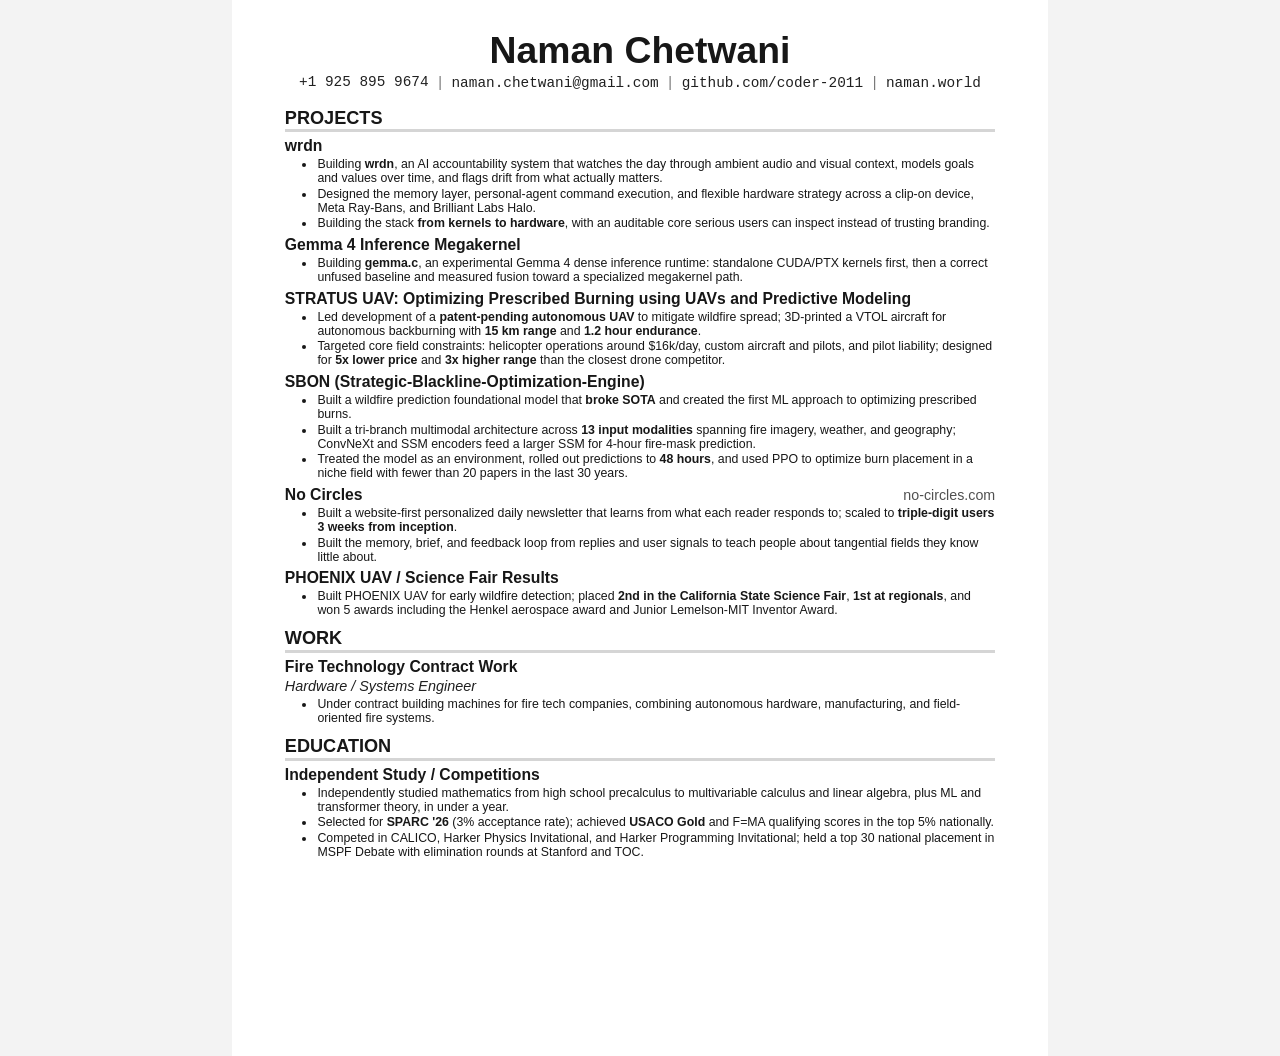
==== resume-print/index.html @ 605748e1 "Update resume" ====
<!DOCTYPE html><html lang="en" data-astro-cid-kiri4uul> <head><meta charset="UTF-8"><meta name="viewport" content="width=device-width, initial-scale=1.0"><meta name="robots" content="noindex"><title>Naman Chetwani Resume</title><style>@page{size:letter;margin:0}[data-astro-cid-kiri4uul]{box-sizing:border-box}html,body{margin:0;background:#f3f3f3;color:#171717;font-family:Arial,Helvetica,sans-serif}body{display:flex;justify-content:center;min-height:100vh}a[data-astro-cid-kiri4uul]{color:inherit;text-decoration:none}.page[data-astro-cid-kiri4uul]{width:8.5in;min-height:11in;padding:.33in .55in .32in;background:#fff}.header[data-astro-cid-kiri4uul]{text-align:center;margin-bottom:.18in}h1[data-astro-cid-kiri4uul]{margin:0 0 .05in;font-size:28pt;line-height:1;font-weight:800;letter-spacing:0}.contact[data-astro-cid-kiri4uul]{display:flex;flex-wrap:wrap;justify-content:center;gap:.07in .1in;color:#202020;font-family:Courier New,Courier,monospace;font-size:10.8pt;line-height:1.15}.contact[data-astro-cid-kiri4uul] a[data-astro-cid-kiri4uul]+a[data-astro-cid-kiri4uul]:before{content:"|";margin-right:.1in;color:#777;font-family:Arial,Helvetica,sans-serif}section[data-astro-cid-kiri4uul]{margin-top:.125in}h2[data-astro-cid-kiri4uul]{margin:0 0 .055in;padding-bottom:.025in;border-bottom:2.4pt solid #d5d5d5;font-size:13.6pt;line-height:1;font-weight:800;letter-spacing:0;text-transform:uppercase}.entry[data-astro-cid-kiri4uul]{margin-bottom:.085in}.entry[data-astro-cid-kiri4uul]:last-child{margin-bottom:0}.entry-head[data-astro-cid-kiri4uul]{display:flex;justify-content:space-between;gap:.18in;align-items:baseline;margin-bottom:.018in}.entry-title[data-astro-cid-kiri4uul]{font-size:11.8pt;line-height:1.15;font-weight:800}.entry-meta[data-astro-cid-kiri4uul]{flex:0 0 auto;color:#505050;font-size:10.7pt;line-height:1.15;text-align:right;white-space:nowrap}.entry-role[data-astro-cid-kiri4uul]{display:flex;justify-content:space-between;gap:.18in;margin-bottom:.025in;color:#202020;font-size:10.8pt;line-height:1.15;font-style:italic}.entry-location[data-astro-cid-kiri4uul]{flex:0 0 auto;color:#505050;font-style:normal;text-align:right}ul[data-astro-cid-kiri4uul]{margin:.015in 0 0 .2in;padding-left:.12in}li[data-astro-cid-kiri4uul]{margin:0 0 .016in;padding-left:.02in;font-size:9.25pt;line-height:1.14}strong[data-astro-cid-kiri4uul]{font-weight:800}.compact[data-astro-cid-kiri4uul] .entry[data-astro-cid-kiri4uul]{margin-bottom:.06in}.skills-row[data-astro-cid-kiri4uul]{margin-bottom:.035in;font-size:9.2pt;line-height:1.14}.skills-row[data-astro-cid-kiri4uul] strong[data-astro-cid-kiri4uul]{margin-right:.035in}@media print{html,body{background:#fff}.page[data-astro-cid-kiri4uul]{min-height:0;box-shadow:none}}
</style><script>window.va = window.va || function () { (window.vaq = window.vaq || []).push(arguments); };
		var script = document.createElement('script');
		script.defer = true;
		script.src = '/_vercel/insights/script.js';
		var head = document.querySelector('head');
		head.appendChild(script);
	</script></head> <body data-astro-cid-kiri4uul> <main class="page" data-astro-cid-kiri4uul> <header class="header" data-astro-cid-kiri4uul> <h1 data-astro-cid-kiri4uul>Naman Chetwani</h1> <nav class="contact" aria-label="Contact" data-astro-cid-kiri4uul> <a href="tel:+19258959674" data-astro-cid-kiri4uul>+1 925 895 9674</a><a href="mailto:naman.chetwani@gmail.com" data-astro-cid-kiri4uul>naman.chetwani@gmail.com</a><a href="https://github.com/coder-2011" data-astro-cid-kiri4uul>github.com/coder-2011</a><a href="https://naman.world" data-astro-cid-kiri4uul>naman.world</a> </nav> </header> <section class="compact" data-astro-cid-kiri4uul> <h2 data-astro-cid-kiri4uul>Projects</h2> <article class="entry" data-astro-cid-kiri4uul> <div class="entry-head" data-astro-cid-kiri4uul> <div class="entry-title" data-astro-cid-kiri4uul>wrdn</div> </div> <ul data-astro-cid-kiri4uul> <li data-astro-cid-kiri4uul>
Building <strong data-astro-cid-kiri4uul>wrdn</strong>, an AI accountability system that watches the day
              through ambient audio and visual context, models goals and values over time, and
              flags drift from what actually matters.
</li> <li data-astro-cid-kiri4uul>
Designed the memory layer, personal-agent command execution, and flexible hardware
              strategy across a clip-on device, Meta Ray-Bans, and Brilliant Labs Halo.
</li> <li data-astro-cid-kiri4uul>
Building the stack <strong data-astro-cid-kiri4uul>from kernels to hardware</strong>, with an auditable core
              serious users can inspect instead of trusting branding.
</li> </ul> </article> <article class="entry" data-astro-cid-kiri4uul> <div class="entry-head" data-astro-cid-kiri4uul> <div class="entry-title" data-astro-cid-kiri4uul>Gemma 4 Inference Megakernel</div> </div> <ul data-astro-cid-kiri4uul> <li data-astro-cid-kiri4uul>
Building <strong data-astro-cid-kiri4uul>gemma.c</strong>, an experimental Gemma 4 dense inference runtime:
              standalone CUDA/PTX kernels first, then a correct unfused baseline and measured
              fusion toward a specialized megakernel path.
</li> </ul> </article> <article class="entry" data-astro-cid-kiri4uul> <div class="entry-head" data-astro-cid-kiri4uul> <div class="entry-title" data-astro-cid-kiri4uul>STRATUS UAV: Optimizing Prescribed Burning using UAVs and Predictive Modeling</div> </div> <ul data-astro-cid-kiri4uul> <li data-astro-cid-kiri4uul>
Led development of a <strong data-astro-cid-kiri4uul>patent-pending autonomous UAV</strong> to mitigate
              wildfire spread; 3D-printed a VTOL aircraft for autonomous backburning with
<strong data-astro-cid-kiri4uul>15 km range</strong> and <strong data-astro-cid-kiri4uul>1.2 hour endurance</strong>.
</li> <li data-astro-cid-kiri4uul>
Targeted core field constraints: helicopter operations around $16k/day, custom
              aircraft and pilots, and pilot liability; designed for <strong data-astro-cid-kiri4uul>5x lower price</strong>
and <strong data-astro-cid-kiri4uul>3x higher range</strong> than the closest drone competitor.
</li> </ul> </article> <article class="entry" data-astro-cid-kiri4uul> <div class="entry-head" data-astro-cid-kiri4uul> <div class="entry-title" data-astro-cid-kiri4uul>SBON (Strategic-Blackline-Optimization-Engine)</div> </div> <ul data-astro-cid-kiri4uul> <li data-astro-cid-kiri4uul>
Built a wildfire prediction foundational model that <strong data-astro-cid-kiri4uul>broke SOTA</strong> and
              created the first ML approach to optimizing prescribed burns.
</li> <li data-astro-cid-kiri4uul>
Built a tri-branch multimodal architecture across <strong data-astro-cid-kiri4uul>13 input modalities</strong>
spanning fire imagery, weather, and geography; ConvNeXt and SSM encoders feed a
              larger SSM for 4-hour fire-mask prediction.
</li> <li data-astro-cid-kiri4uul>
Treated the model as an environment, rolled out predictions to <strong data-astro-cid-kiri4uul>48 hours</strong>,
              and used PPO to optimize burn placement in a niche field with fewer than 20 papers in
              the last 30 years.
</li> </ul> </article> <article class="entry" data-astro-cid-kiri4uul> <div class="entry-head" data-astro-cid-kiri4uul> <div class="entry-title" data-astro-cid-kiri4uul>No Circles</div> <div class="entry-meta" data-astro-cid-kiri4uul><a href="https://no-circles.com" data-astro-cid-kiri4uul>no-circles.com</a></div> </div> <ul data-astro-cid-kiri4uul> <li data-astro-cid-kiri4uul>
Built a website-first personalized daily newsletter that learns from what each reader
              responds to; scaled to <strong data-astro-cid-kiri4uul>triple-digit users 3 weeks from inception</strong>.
</li> <li data-astro-cid-kiri4uul>
Built the memory, brief, and feedback loop from replies and user signals to teach
              people about tangential fields they know little about.
</li> </ul> </article> <article class="entry" data-astro-cid-kiri4uul> <div class="entry-head" data-astro-cid-kiri4uul> <div class="entry-title" data-astro-cid-kiri4uul>PHOENIX UAV / Science Fair Results</div> </div> <ul data-astro-cid-kiri4uul> <li data-astro-cid-kiri4uul>
Built PHOENIX UAV for early wildfire detection; placed <strong data-astro-cid-kiri4uul>2nd in the California
              State Science Fair</strong>, <strong data-astro-cid-kiri4uul>1st at regionals</strong>, and won 5 awards
              including the Henkel aerospace award and Junior Lemelson-MIT Inventor Award.
</li> </ul> </article> </section> <section data-astro-cid-kiri4uul> <h2 data-astro-cid-kiri4uul>Work</h2> <article class="entry" data-astro-cid-kiri4uul> <div class="entry-head" data-astro-cid-kiri4uul> <div class="entry-title" data-astro-cid-kiri4uul>Fire Technology Contract Work</div> </div> <div class="entry-role" data-astro-cid-kiri4uul> <div data-astro-cid-kiri4uul>Hardware / Systems Engineer</div> </div> <ul data-astro-cid-kiri4uul> <li data-astro-cid-kiri4uul>
Under contract building machines for fire tech companies, combining autonomous
              hardware, manufacturing, and field-oriented fire systems.
</li> </ul> </article> </section> <section data-astro-cid-kiri4uul> <h2 data-astro-cid-kiri4uul>Education</h2> <article class="entry" data-astro-cid-kiri4uul> <div class="entry-head" data-astro-cid-kiri4uul> <div class="entry-title" data-astro-cid-kiri4uul>Independent Study / Competitions</div> </div> <ul data-astro-cid-kiri4uul> <li data-astro-cid-kiri4uul>
Independently studied mathematics from high school precalculus to multivariable
              calculus and linear algebra, plus ML and transformer theory, in under a year.
</li> <li data-astro-cid-kiri4uul>
Selected for <strong data-astro-cid-kiri4uul>SPARC '26</strong> (3% acceptance rate); achieved
<strong data-astro-cid-kiri4uul>USACO Gold</strong> and F=MA qualifying scores in the top 5% nationally.
</li> <li data-astro-cid-kiri4uul>
Competed in CALICO, Harker Physics Invitational, and Harker Programming Invitational;
              held a top 30 national placement in MSPF Debate with elimination rounds at Stanford
              and TOC.
</li> </ul> </article> </section> </main> </body></html>
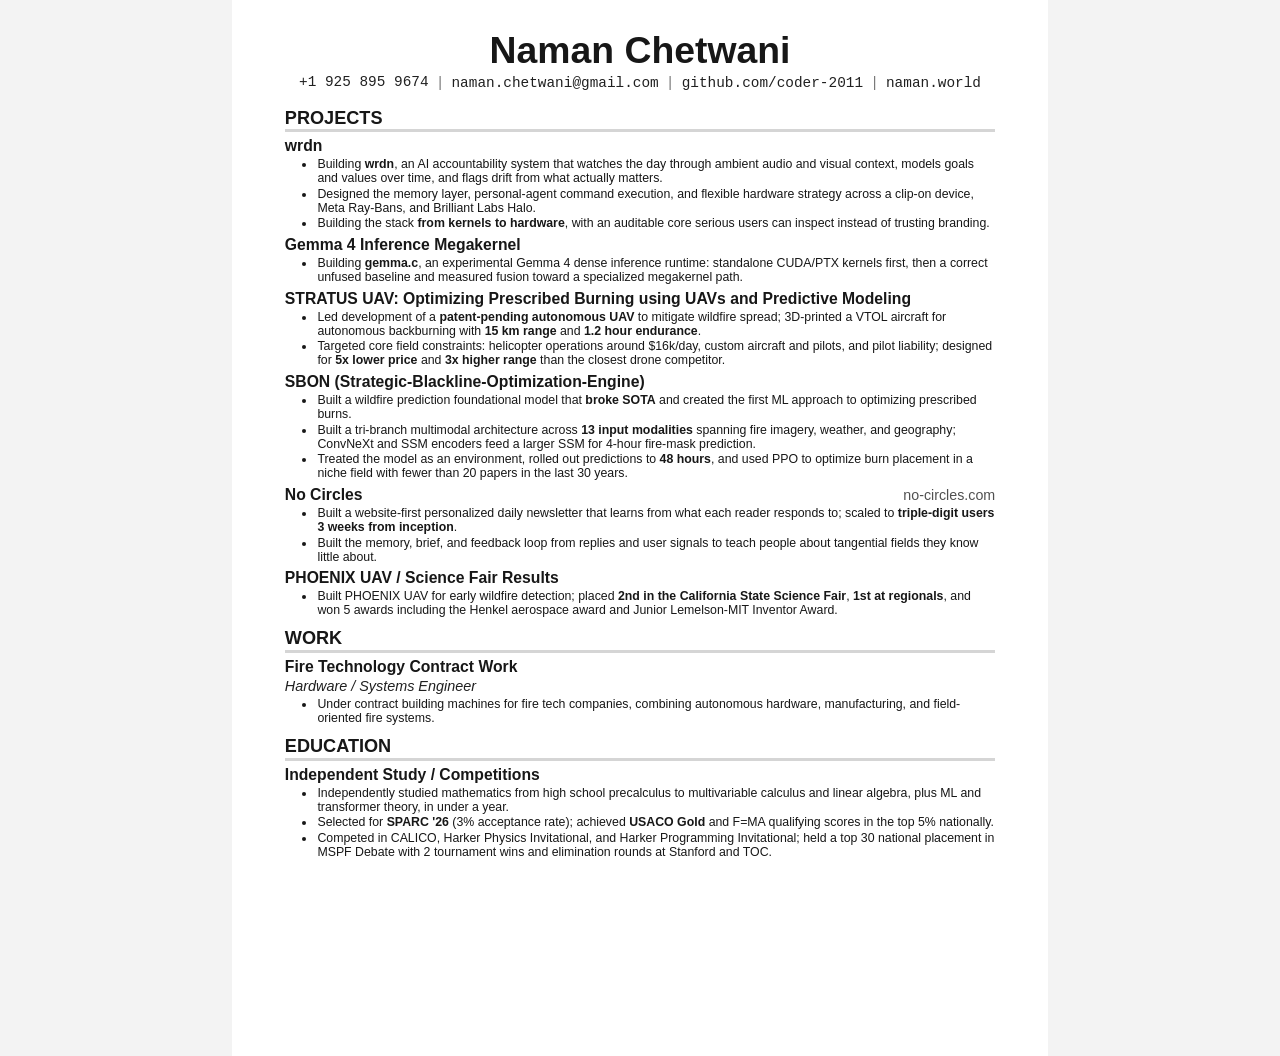
==== commit b8980967: "Update resume debate wins" ====
--- a/resume-print/index.html
+++ b/resume-print/index.html
@@ -59,6 +59,6 @@
 <strong data-astro-cid-kiri4uul>USACO Gold</strong> and F=MA qualifying scores in the top 5% nationally.
 </li> <li data-astro-cid-kiri4uul>
 Competed in CALICO, Harker Physics Invitational, and Harker Programming Invitational;
-              held a top 30 national placement in MSPF Debate with elimination rounds at Stanford
-              and TOC.
+              held a top 30 national placement in MSPF Debate with 2 tournament wins and
+              elimination rounds at Stanford and TOC.
 </li> </ul> </article> </section> </main> </body></html>
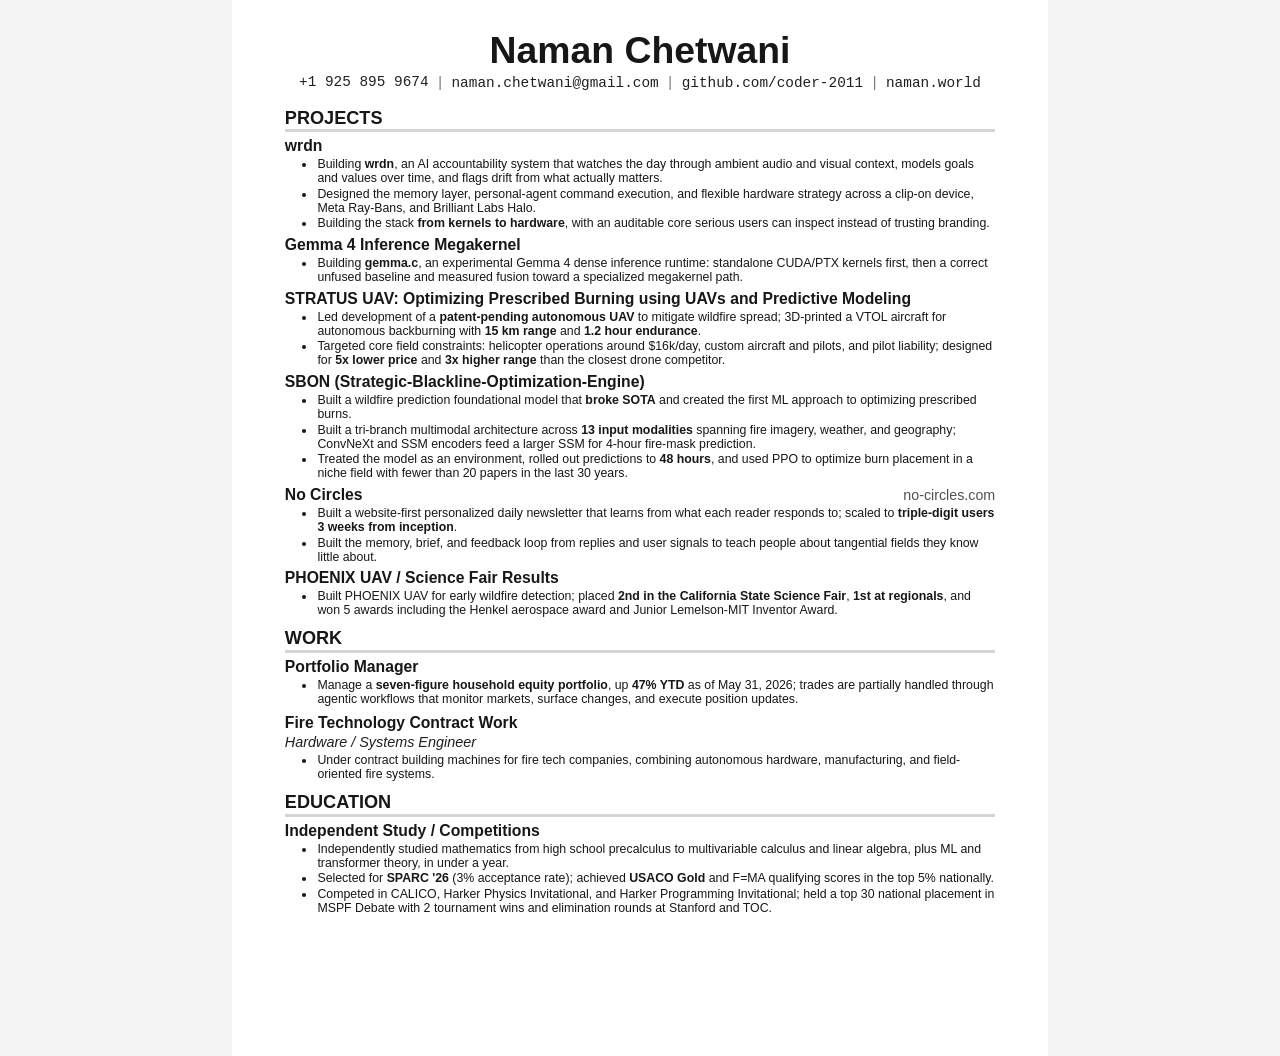
==== commit f6ad2e29: "Update resume portfolio entry" ====
--- a/resume-print/index.html
+++ b/resume-print/index.html
@@ -48,7 +48,12 @@
 Built PHOENIX UAV for early wildfire detection; placed <strong data-astro-cid-kiri4uul>2nd in the California
               State Science Fair</strong>, <strong data-astro-cid-kiri4uul>1st at regionals</strong>, and won 5 awards
               including the Henkel aerospace award and Junior Lemelson-MIT Inventor Award.
-</li> </ul> </article> </section> <section data-astro-cid-kiri4uul> <h2 data-astro-cid-kiri4uul>Work</h2> <article class="entry" data-astro-cid-kiri4uul> <div class="entry-head" data-astro-cid-kiri4uul> <div class="entry-title" data-astro-cid-kiri4uul>Fire Technology Contract Work</div> </div> <div class="entry-role" data-astro-cid-kiri4uul> <div data-astro-cid-kiri4uul>Hardware / Systems Engineer</div> </div> <ul data-astro-cid-kiri4uul> <li data-astro-cid-kiri4uul>
+</li> </ul> </article> </section> <section data-astro-cid-kiri4uul> <h2 data-astro-cid-kiri4uul>Work</h2> <article class="entry" data-astro-cid-kiri4uul> <div class="entry-head" data-astro-cid-kiri4uul> <div class="entry-title" data-astro-cid-kiri4uul>Portfolio Manager</div> </div> <ul data-astro-cid-kiri4uul> <li data-astro-cid-kiri4uul>
+Manage a <strong data-astro-cid-kiri4uul>seven-figure household equity portfolio</strong>, up
+<strong data-astro-cid-kiri4uul>47% YTD</strong> as of May 31, 2026; trades are partially handled through
+              agentic workflows that monitor markets, surface changes, and execute position
+              updates.
+</li> </ul> </article> <article class="entry" data-astro-cid-kiri4uul> <div class="entry-head" data-astro-cid-kiri4uul> <div class="entry-title" data-astro-cid-kiri4uul>Fire Technology Contract Work</div> </div> <div class="entry-role" data-astro-cid-kiri4uul> <div data-astro-cid-kiri4uul>Hardware / Systems Engineer</div> </div> <ul data-astro-cid-kiri4uul> <li data-astro-cid-kiri4uul>
 Under contract building machines for fire tech companies, combining autonomous
               hardware, manufacturing, and field-oriented fire systems.
 </li> </ul> </article> </section> <section data-astro-cid-kiri4uul> <h2 data-astro-cid-kiri4uul>Education</h2> <article class="entry" data-astro-cid-kiri4uul> <div class="entry-head" data-astro-cid-kiri4uul> <div class="entry-title" data-astro-cid-kiri4uul>Independent Study / Competitions</div> </div> <ul data-astro-cid-kiri4uul> <li data-astro-cid-kiri4uul>
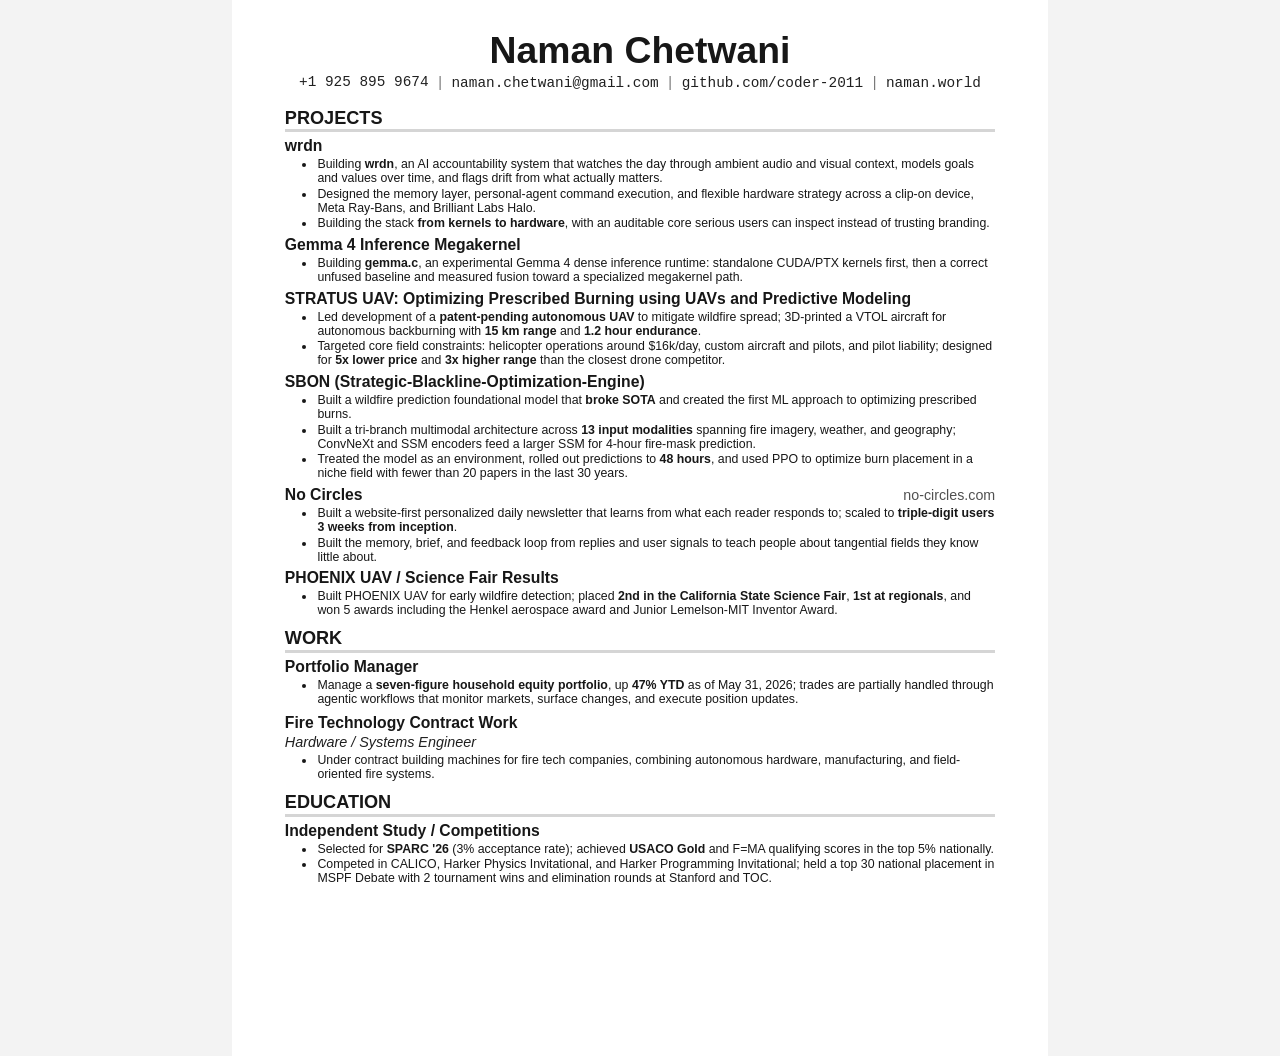
==== commit 74f7b106: "Remove independent study resume bullet" ====
--- a/resume-print/index.html
+++ b/resume-print/index.html
@@ -57,9 +57,6 @@
 Under contract building machines for fire tech companies, combining autonomous
               hardware, manufacturing, and field-oriented fire systems.
 </li> </ul> </article> </section> <section data-astro-cid-kiri4uul> <h2 data-astro-cid-kiri4uul>Education</h2> <article class="entry" data-astro-cid-kiri4uul> <div class="entry-head" data-astro-cid-kiri4uul> <div class="entry-title" data-astro-cid-kiri4uul>Independent Study / Competitions</div> </div> <ul data-astro-cid-kiri4uul> <li data-astro-cid-kiri4uul>
-Independently studied mathematics from high school precalculus to multivariable
-              calculus and linear algebra, plus ML and transformer theory, in under a year.
-</li> <li data-astro-cid-kiri4uul>
 Selected for <strong data-astro-cid-kiri4uul>SPARC '26</strong> (3% acceptance rate); achieved
 <strong data-astro-cid-kiri4uul>USACO Gold</strong> and F=MA qualifying scores in the top 5% nationally.
 </li> <li data-astro-cid-kiri4uul>
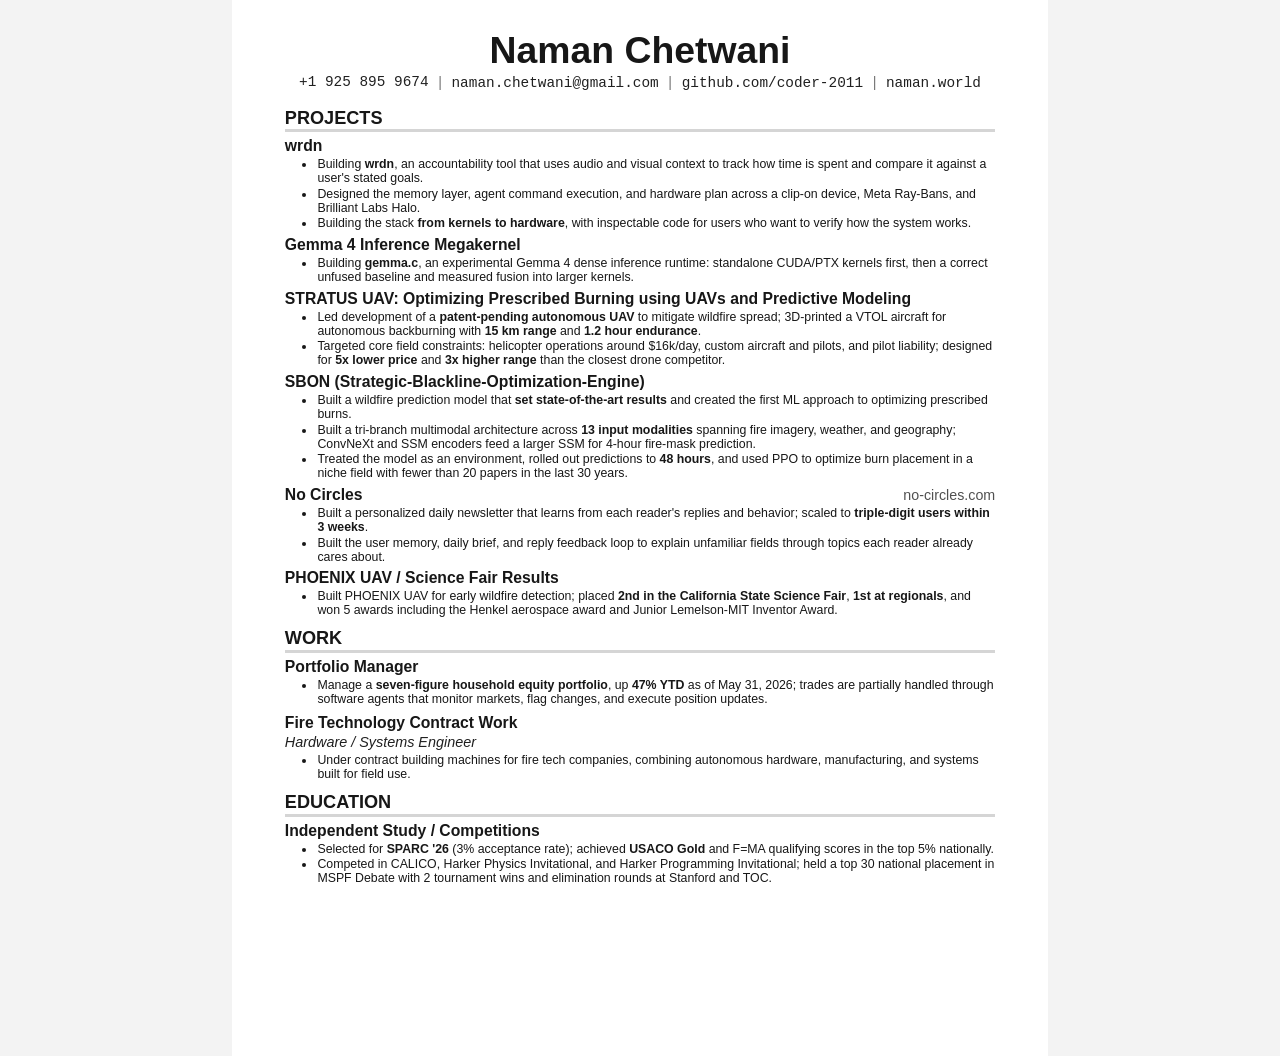
==== commit 0f85b109: "Simplify resume wording" ====
--- a/resume-print/index.html
+++ b/resume-print/index.html
@@ -6,19 +6,18 @@
 		var head = document.querySelector('head');
 		head.appendChild(script);
 	</script></head> <body data-astro-cid-kiri4uul> <main class="page" data-astro-cid-kiri4uul> <header class="header" data-astro-cid-kiri4uul> <h1 data-astro-cid-kiri4uul>Naman Chetwani</h1> <nav class="contact" aria-label="Contact" data-astro-cid-kiri4uul> <a href="tel:+19258959674" data-astro-cid-kiri4uul>+1 925 895 9674</a><a href="mailto:naman.chetwani@gmail.com" data-astro-cid-kiri4uul>naman.chetwani@gmail.com</a><a href="https://github.com/coder-2011" data-astro-cid-kiri4uul>github.com/coder-2011</a><a href="https://naman.world" data-astro-cid-kiri4uul>naman.world</a> </nav> </header> <section class="compact" data-astro-cid-kiri4uul> <h2 data-astro-cid-kiri4uul>Projects</h2> <article class="entry" data-astro-cid-kiri4uul> <div class="entry-head" data-astro-cid-kiri4uul> <div class="entry-title" data-astro-cid-kiri4uul>wrdn</div> </div> <ul data-astro-cid-kiri4uul> <li data-astro-cid-kiri4uul>
-Building <strong data-astro-cid-kiri4uul>wrdn</strong>, an AI accountability system that watches the day
-              through ambient audio and visual context, models goals and values over time, and
-              flags drift from what actually matters.
+Building <strong data-astro-cid-kiri4uul>wrdn</strong>, an accountability tool that uses audio and visual
+              context to track how time is spent and compare it against a user's stated goals.
 </li> <li data-astro-cid-kiri4uul>
-Designed the memory layer, personal-agent command execution, and flexible hardware
-              strategy across a clip-on device, Meta Ray-Bans, and Brilliant Labs Halo.
+Designed the memory layer, agent command execution, and hardware plan across a
+              clip-on device, Meta Ray-Bans, and Brilliant Labs Halo.
 </li> <li data-astro-cid-kiri4uul>
-Building the stack <strong data-astro-cid-kiri4uul>from kernels to hardware</strong>, with an auditable core
-              serious users can inspect instead of trusting branding.
+Building the stack <strong data-astro-cid-kiri4uul>from kernels to hardware</strong>, with inspectable code
+              for users who want to verify how the system works.
 </li> </ul> </article> <article class="entry" data-astro-cid-kiri4uul> <div class="entry-head" data-astro-cid-kiri4uul> <div class="entry-title" data-astro-cid-kiri4uul>Gemma 4 Inference Megakernel</div> </div> <ul data-astro-cid-kiri4uul> <li data-astro-cid-kiri4uul>
 Building <strong data-astro-cid-kiri4uul>gemma.c</strong>, an experimental Gemma 4 dense inference runtime:
               standalone CUDA/PTX kernels first, then a correct unfused baseline and measured
-              fusion toward a specialized megakernel path.
+              fusion into larger kernels.
 </li> </ul> </article> <article class="entry" data-astro-cid-kiri4uul> <div class="entry-head" data-astro-cid-kiri4uul> <div class="entry-title" data-astro-cid-kiri4uul>STRATUS UAV: Optimizing Prescribed Burning using UAVs and Predictive Modeling</div> </div> <ul data-astro-cid-kiri4uul> <li data-astro-cid-kiri4uul>
 Led development of a <strong data-astro-cid-kiri4uul>patent-pending autonomous UAV</strong> to mitigate
               wildfire spread; 3D-printed a VTOL aircraft for autonomous backburning with
@@ -28,8 +27,8 @@
               aircraft and pilots, and pilot liability; designed for <strong data-astro-cid-kiri4uul>5x lower price</strong>
 and <strong data-astro-cid-kiri4uul>3x higher range</strong> than the closest drone competitor.
 </li> </ul> </article> <article class="entry" data-astro-cid-kiri4uul> <div class="entry-head" data-astro-cid-kiri4uul> <div class="entry-title" data-astro-cid-kiri4uul>SBON (Strategic-Blackline-Optimization-Engine)</div> </div> <ul data-astro-cid-kiri4uul> <li data-astro-cid-kiri4uul>
-Built a wildfire prediction foundational model that <strong data-astro-cid-kiri4uul>broke SOTA</strong> and
-              created the first ML approach to optimizing prescribed burns.
+Built a wildfire prediction model that <strong data-astro-cid-kiri4uul>set state-of-the-art results</strong>
+and created the first ML approach to optimizing prescribed burns.
 </li> <li data-astro-cid-kiri4uul>
 Built a tri-branch multimodal architecture across <strong data-astro-cid-kiri4uul>13 input modalities</strong>
 spanning fire imagery, weather, and geography; ConvNeXt and SSM encoders feed a
@@ -39,11 +38,11 @@
               and used PPO to optimize burn placement in a niche field with fewer than 20 papers in
               the last 30 years.
 </li> </ul> </article> <article class="entry" data-astro-cid-kiri4uul> <div class="entry-head" data-astro-cid-kiri4uul> <div class="entry-title" data-astro-cid-kiri4uul>No Circles</div> <div class="entry-meta" data-astro-cid-kiri4uul><a href="https://no-circles.com" data-astro-cid-kiri4uul>no-circles.com</a></div> </div> <ul data-astro-cid-kiri4uul> <li data-astro-cid-kiri4uul>
-Built a website-first personalized daily newsletter that learns from what each reader
-              responds to; scaled to <strong data-astro-cid-kiri4uul>triple-digit users 3 weeks from inception</strong>.
+Built a personalized daily newsletter that learns from each reader's replies and
+              behavior; scaled to <strong data-astro-cid-kiri4uul>triple-digit users within 3 weeks</strong>.
 </li> <li data-astro-cid-kiri4uul>
-Built the memory, brief, and feedback loop from replies and user signals to teach
-              people about tangential fields they know little about.
+Built the user memory, daily brief, and reply feedback loop to explain unfamiliar
+              fields through topics each reader already cares about.
 </li> </ul> </article> <article class="entry" data-astro-cid-kiri4uul> <div class="entry-head" data-astro-cid-kiri4uul> <div class="entry-title" data-astro-cid-kiri4uul>PHOENIX UAV / Science Fair Results</div> </div> <ul data-astro-cid-kiri4uul> <li data-astro-cid-kiri4uul>
 Built PHOENIX UAV for early wildfire detection; placed <strong data-astro-cid-kiri4uul>2nd in the California
               State Science Fair</strong>, <strong data-astro-cid-kiri4uul>1st at regionals</strong>, and won 5 awards
@@ -51,11 +50,10 @@
 </li> </ul> </article> </section> <section data-astro-cid-kiri4uul> <h2 data-astro-cid-kiri4uul>Work</h2> <article class="entry" data-astro-cid-kiri4uul> <div class="entry-head" data-astro-cid-kiri4uul> <div class="entry-title" data-astro-cid-kiri4uul>Portfolio Manager</div> </div> <ul data-astro-cid-kiri4uul> <li data-astro-cid-kiri4uul>
 Manage a <strong data-astro-cid-kiri4uul>seven-figure household equity portfolio</strong>, up
 <strong data-astro-cid-kiri4uul>47% YTD</strong> as of May 31, 2026; trades are partially handled through
-              agentic workflows that monitor markets, surface changes, and execute position
-              updates.
+              software agents that monitor markets, flag changes, and execute position updates.
 </li> </ul> </article> <article class="entry" data-astro-cid-kiri4uul> <div class="entry-head" data-astro-cid-kiri4uul> <div class="entry-title" data-astro-cid-kiri4uul>Fire Technology Contract Work</div> </div> <div class="entry-role" data-astro-cid-kiri4uul> <div data-astro-cid-kiri4uul>Hardware / Systems Engineer</div> </div> <ul data-astro-cid-kiri4uul> <li data-astro-cid-kiri4uul>
 Under contract building machines for fire tech companies, combining autonomous
-              hardware, manufacturing, and field-oriented fire systems.
+              hardware, manufacturing, and systems built for field use.
 </li> </ul> </article> </section> <section data-astro-cid-kiri4uul> <h2 data-astro-cid-kiri4uul>Education</h2> <article class="entry" data-astro-cid-kiri4uul> <div class="entry-head" data-astro-cid-kiri4uul> <div class="entry-title" data-astro-cid-kiri4uul>Independent Study / Competitions</div> </div> <ul data-astro-cid-kiri4uul> <li data-astro-cid-kiri4uul>
 Selected for <strong data-astro-cid-kiri4uul>SPARC '26</strong> (3% acceptance rate); achieved
 <strong data-astro-cid-kiri4uul>USACO Gold</strong> and F=MA qualifying scores in the top 5% nationally.
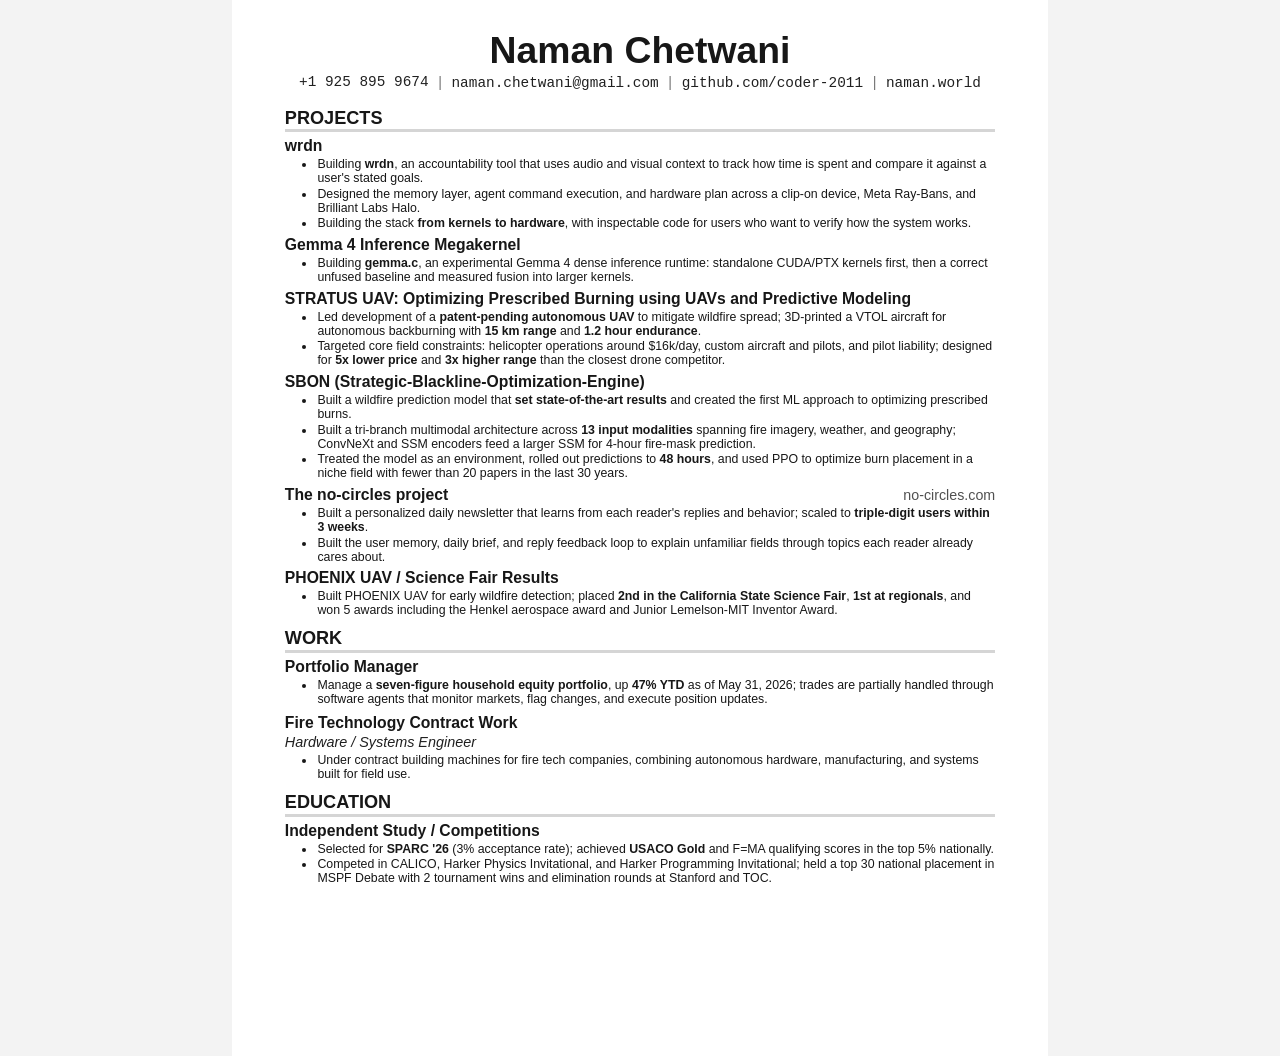
==== commit d88d8b61: "Rename no-circles resume project" ====
--- a/resume-print/index.html
+++ b/resume-print/index.html
@@ -37,7 +37,7 @@
 Treated the model as an environment, rolled out predictions to <strong data-astro-cid-kiri4uul>48 hours</strong>,
               and used PPO to optimize burn placement in a niche field with fewer than 20 papers in
               the last 30 years.
-</li> </ul> </article> <article class="entry" data-astro-cid-kiri4uul> <div class="entry-head" data-astro-cid-kiri4uul> <div class="entry-title" data-astro-cid-kiri4uul>No Circles</div> <div class="entry-meta" data-astro-cid-kiri4uul><a href="https://no-circles.com" data-astro-cid-kiri4uul>no-circles.com</a></div> </div> <ul data-astro-cid-kiri4uul> <li data-astro-cid-kiri4uul>
+</li> </ul> </article> <article class="entry" data-astro-cid-kiri4uul> <div class="entry-head" data-astro-cid-kiri4uul> <div class="entry-title" data-astro-cid-kiri4uul>The no-circles project</div> <div class="entry-meta" data-astro-cid-kiri4uul><a href="https://no-circles.com" data-astro-cid-kiri4uul>no-circles.com</a></div> </div> <ul data-astro-cid-kiri4uul> <li data-astro-cid-kiri4uul>
 Built a personalized daily newsletter that learns from each reader's replies and
               behavior; scaled to <strong data-astro-cid-kiri4uul>triple-digit users within 3 weeks</strong>.
 </li> <li data-astro-cid-kiri4uul>
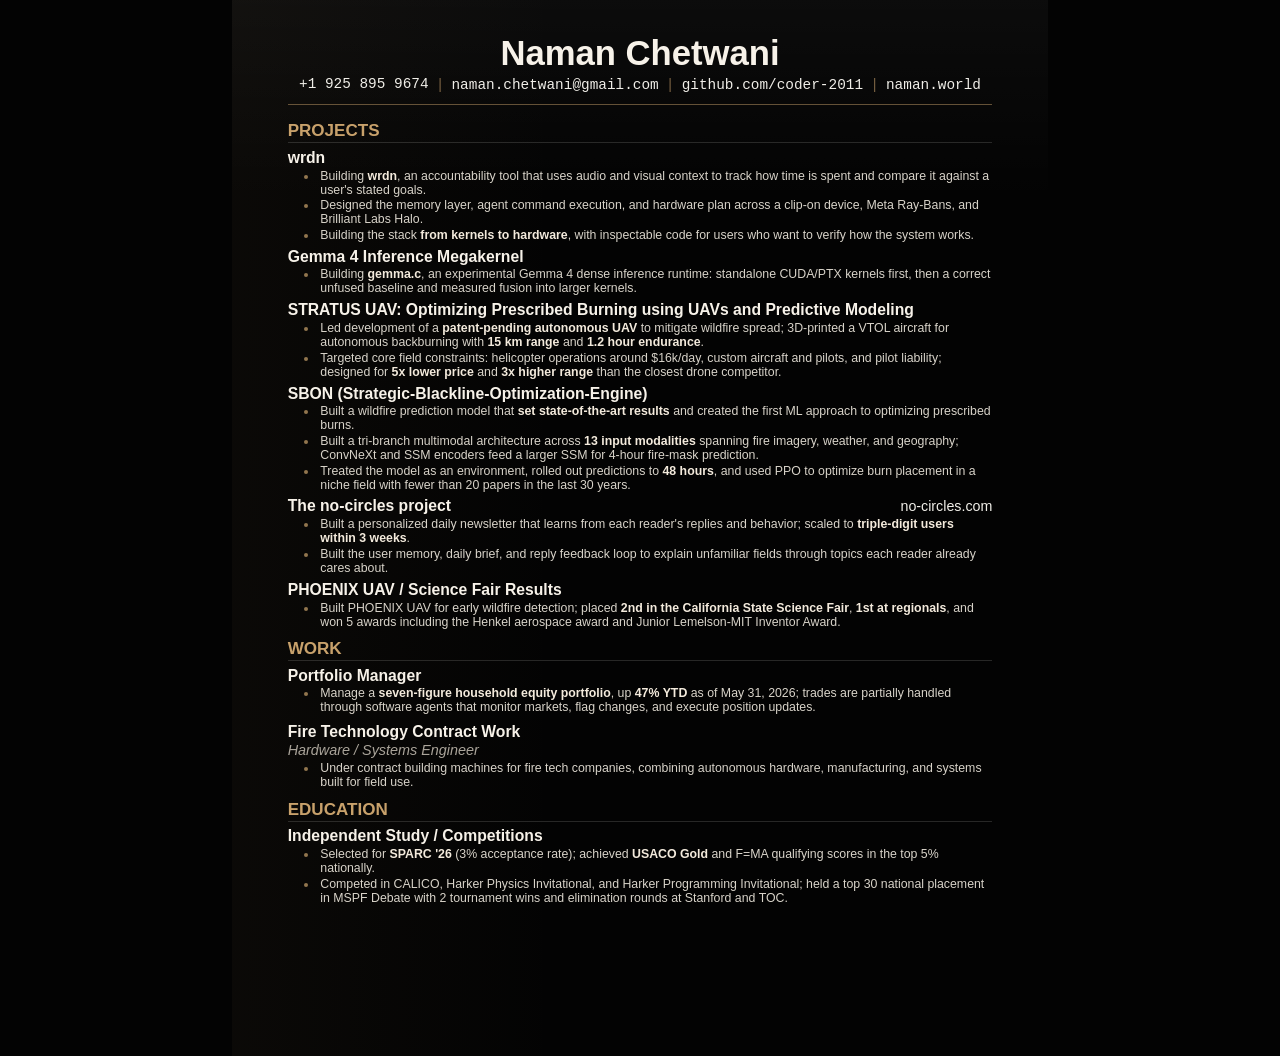
==== commit 8e6aedfb: "Restyle resume PDF for dark mode" ====
--- a/resume-print/index.html
+++ b/resume-print/index.html
@@ -1,4 +1,4 @@
-<!DOCTYPE html><html lang="en" data-astro-cid-kiri4uul> <head><meta charset="UTF-8"><meta name="viewport" content="width=device-width, initial-scale=1.0"><meta name="robots" content="noindex"><title>Naman Chetwani Resume</title><style>@page{size:letter;margin:0}[data-astro-cid-kiri4uul]{box-sizing:border-box}html,body{margin:0;background:#f3f3f3;color:#171717;font-family:Arial,Helvetica,sans-serif}body{display:flex;justify-content:center;min-height:100vh}a[data-astro-cid-kiri4uul]{color:inherit;text-decoration:none}.page[data-astro-cid-kiri4uul]{width:8.5in;min-height:11in;padding:.33in .55in .32in;background:#fff}.header[data-astro-cid-kiri4uul]{text-align:center;margin-bottom:.18in}h1[data-astro-cid-kiri4uul]{margin:0 0 .05in;font-size:28pt;line-height:1;font-weight:800;letter-spacing:0}.contact[data-astro-cid-kiri4uul]{display:flex;flex-wrap:wrap;justify-content:center;gap:.07in .1in;color:#202020;font-family:Courier New,Courier,monospace;font-size:10.8pt;line-height:1.15}.contact[data-astro-cid-kiri4uul] a[data-astro-cid-kiri4uul]+a[data-astro-cid-kiri4uul]:before{content:"|";margin-right:.1in;color:#777;font-family:Arial,Helvetica,sans-serif}section[data-astro-cid-kiri4uul]{margin-top:.125in}h2[data-astro-cid-kiri4uul]{margin:0 0 .055in;padding-bottom:.025in;border-bottom:2.4pt solid #d5d5d5;font-size:13.6pt;line-height:1;font-weight:800;letter-spacing:0;text-transform:uppercase}.entry[data-astro-cid-kiri4uul]{margin-bottom:.085in}.entry[data-astro-cid-kiri4uul]:last-child{margin-bottom:0}.entry-head[data-astro-cid-kiri4uul]{display:flex;justify-content:space-between;gap:.18in;align-items:baseline;margin-bottom:.018in}.entry-title[data-astro-cid-kiri4uul]{font-size:11.8pt;line-height:1.15;font-weight:800}.entry-meta[data-astro-cid-kiri4uul]{flex:0 0 auto;color:#505050;font-size:10.7pt;line-height:1.15;text-align:right;white-space:nowrap}.entry-role[data-astro-cid-kiri4uul]{display:flex;justify-content:space-between;gap:.18in;margin-bottom:.025in;color:#202020;font-size:10.8pt;line-height:1.15;font-style:italic}.entry-location[data-astro-cid-kiri4uul]{flex:0 0 auto;color:#505050;font-style:normal;text-align:right}ul[data-astro-cid-kiri4uul]{margin:.015in 0 0 .2in;padding-left:.12in}li[data-astro-cid-kiri4uul]{margin:0 0 .016in;padding-left:.02in;font-size:9.25pt;line-height:1.14}strong[data-astro-cid-kiri4uul]{font-weight:800}.compact[data-astro-cid-kiri4uul] .entry[data-astro-cid-kiri4uul]{margin-bottom:.06in}.skills-row[data-astro-cid-kiri4uul]{margin-bottom:.035in;font-size:9.2pt;line-height:1.14}.skills-row[data-astro-cid-kiri4uul] strong[data-astro-cid-kiri4uul]{margin-right:.035in}@media print{html,body{background:#fff}.page[data-astro-cid-kiri4uul]{min-height:0;box-shadow:none}}
+<!DOCTYPE html><html lang="en" data-astro-cid-kiri4uul> <head><meta charset="UTF-8"><meta name="viewport" content="width=device-width, initial-scale=1.0"><meta name="robots" content="noindex"><title>Naman Chetwani Resume</title><style>@page{size:letter;margin:0}[data-astro-cid-kiri4uul]{box-sizing:border-box}html,body{margin:0;background:#030303;color:#f0eee8;font-family:-apple-system,BlinkMacSystemFont,Segoe UI,Arial,Helvetica,sans-serif;-webkit-print-color-adjust:exact;print-color-adjust:exact}body{display:flex;justify-content:center;min-height:100vh}a[data-astro-cid-kiri4uul]{color:#f0eee8;text-decoration:none}.page[data-astro-cid-kiri4uul]{width:8.5in;min-height:11in;padding:.38in .58in .34in;background:linear-gradient(180deg,rgba(255,255,255,.035),transparent 2.1in),linear-gradient(90deg,rgba(200,161,107,.04),transparent 3.4in),#030303}.header[data-astro-cid-kiri4uul]{text-align:center;margin-bottom:.18in;padding-bottom:.105in;border-bottom:1pt solid rgba(200,161,107,.48)}h1[data-astro-cid-kiri4uul]{margin:0 0 .055in;color:#f7f2e9;font-size:26pt;line-height:1;font-weight:800;letter-spacing:0}.contact[data-astro-cid-kiri4uul]{display:flex;flex-wrap:wrap;justify-content:center;gap:.07in .1in;color:#aaa49a;font-family:SFMono-Regular,Consolas,Liberation Mono,Courier New,monospace;font-size:10.8pt;line-height:1.15}.contact[data-astro-cid-kiri4uul] a[data-astro-cid-kiri4uul]+a[data-astro-cid-kiri4uul]:before{content:"|";margin-right:.1in;color:#c8a16b94;font-family:Arial,Helvetica,sans-serif}section[data-astro-cid-kiri4uul]{margin-top:.12in}h2[data-astro-cid-kiri4uul]{margin:0 0 .055in;padding-bottom:.032in;border-bottom:1pt solid rgba(240,238,232,.15);color:#c8a16b;font-size:12.8pt;line-height:1;font-weight:800;letter-spacing:0;text-transform:uppercase}.entry[data-astro-cid-kiri4uul]{margin-bottom:.085in}.entry[data-astro-cid-kiri4uul]:last-child{margin-bottom:0}.entry-head[data-astro-cid-kiri4uul]{display:flex;justify-content:space-between;gap:.18in;align-items:baseline;margin-bottom:.018in}.entry-title[data-astro-cid-kiri4uul]{color:#f7f2e9;font-size:11.8pt;line-height:1.15;font-weight:800}.entry-meta[data-astro-cid-kiri4uul]{flex:0 0 auto;color:#aaa49a;font-size:10.7pt;line-height:1.15;text-align:right;white-space:nowrap}.entry-role[data-astro-cid-kiri4uul]{display:flex;justify-content:space-between;gap:.18in;margin-bottom:.025in;color:#aaa49a;font-size:10.8pt;line-height:1.15;font-style:italic}.entry-location[data-astro-cid-kiri4uul]{flex:0 0 auto;color:#aaa49a;font-style:normal;text-align:right}ul[data-astro-cid-kiri4uul]{margin:.015in 0 0 .2in;padding-left:.12in}li[data-astro-cid-kiri4uul]{margin:0 0 .016in;padding-left:.02in;color:#d8d3c9;font-size:9.25pt;line-height:1.14}li[data-astro-cid-kiri4uul]::marker{color:#c8a16bb8}strong[data-astro-cid-kiri4uul]{color:#f3eadc;font-weight:800}.compact[data-astro-cid-kiri4uul] .entry[data-astro-cid-kiri4uul]{margin-bottom:.06in}.skills-row[data-astro-cid-kiri4uul]{margin-bottom:.035in;font-size:9.2pt;line-height:1.14}.skills-row[data-astro-cid-kiri4uul] strong[data-astro-cid-kiri4uul]{margin-right:.035in}@media print{html,body{background:#030303}.page[data-astro-cid-kiri4uul]{min-height:0;box-shadow:none}}
 </style><script>window.va = window.va || function () { (window.vaq = window.vaq || []).push(arguments); };
 		var script = document.createElement('script');
 		script.defer = true;
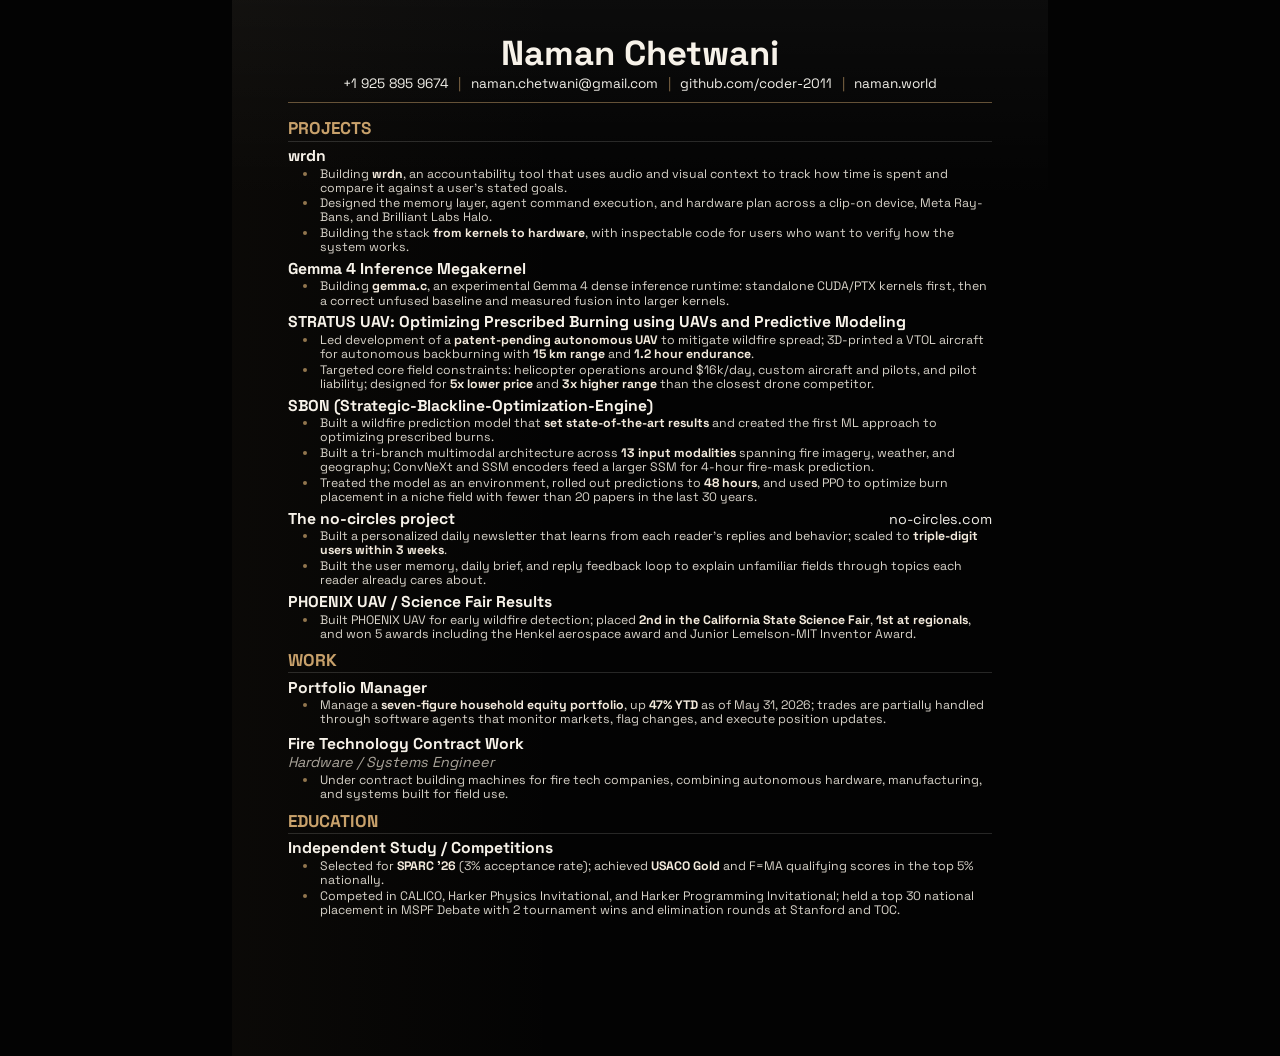
==== commit 20a7a4c4: "Use cleaner resume font" ====
--- a/resume-print/index.html
+++ b/resume-print/index.html
@@ -1,4 +1,4 @@
-<!DOCTYPE html><html lang="en" data-astro-cid-kiri4uul> <head><meta charset="UTF-8"><meta name="viewport" content="width=device-width, initial-scale=1.0"><meta name="robots" content="noindex"><title>Naman Chetwani Resume</title><style>@page{size:letter;margin:0}[data-astro-cid-kiri4uul]{box-sizing:border-box}html,body{margin:0;background:#030303;color:#f0eee8;font-family:-apple-system,BlinkMacSystemFont,Segoe UI,Arial,Helvetica,sans-serif;-webkit-print-color-adjust:exact;print-color-adjust:exact}body{display:flex;justify-content:center;min-height:100vh}a[data-astro-cid-kiri4uul]{color:#f0eee8;text-decoration:none}.page[data-astro-cid-kiri4uul]{width:8.5in;min-height:11in;padding:.38in .58in .34in;background:linear-gradient(180deg,rgba(255,255,255,.035),transparent 2.1in),linear-gradient(90deg,rgba(200,161,107,.04),transparent 3.4in),#030303}.header[data-astro-cid-kiri4uul]{text-align:center;margin-bottom:.18in;padding-bottom:.105in;border-bottom:1pt solid rgba(200,161,107,.48)}h1[data-astro-cid-kiri4uul]{margin:0 0 .055in;color:#f7f2e9;font-size:26pt;line-height:1;font-weight:800;letter-spacing:0}.contact[data-astro-cid-kiri4uul]{display:flex;flex-wrap:wrap;justify-content:center;gap:.07in .1in;color:#aaa49a;font-family:SFMono-Regular,Consolas,Liberation Mono,Courier New,monospace;font-size:10.8pt;line-height:1.15}.contact[data-astro-cid-kiri4uul] a[data-astro-cid-kiri4uul]+a[data-astro-cid-kiri4uul]:before{content:"|";margin-right:.1in;color:#c8a16b94;font-family:Arial,Helvetica,sans-serif}section[data-astro-cid-kiri4uul]{margin-top:.12in}h2[data-astro-cid-kiri4uul]{margin:0 0 .055in;padding-bottom:.032in;border-bottom:1pt solid rgba(240,238,232,.15);color:#c8a16b;font-size:12.8pt;line-height:1;font-weight:800;letter-spacing:0;text-transform:uppercase}.entry[data-astro-cid-kiri4uul]{margin-bottom:.085in}.entry[data-astro-cid-kiri4uul]:last-child{margin-bottom:0}.entry-head[data-astro-cid-kiri4uul]{display:flex;justify-content:space-between;gap:.18in;align-items:baseline;margin-bottom:.018in}.entry-title[data-astro-cid-kiri4uul]{color:#f7f2e9;font-size:11.8pt;line-height:1.15;font-weight:800}.entry-meta[data-astro-cid-kiri4uul]{flex:0 0 auto;color:#aaa49a;font-size:10.7pt;line-height:1.15;text-align:right;white-space:nowrap}.entry-role[data-astro-cid-kiri4uul]{display:flex;justify-content:space-between;gap:.18in;margin-bottom:.025in;color:#aaa49a;font-size:10.8pt;line-height:1.15;font-style:italic}.entry-location[data-astro-cid-kiri4uul]{flex:0 0 auto;color:#aaa49a;font-style:normal;text-align:right}ul[data-astro-cid-kiri4uul]{margin:.015in 0 0 .2in;padding-left:.12in}li[data-astro-cid-kiri4uul]{margin:0 0 .016in;padding-left:.02in;color:#d8d3c9;font-size:9.25pt;line-height:1.14}li[data-astro-cid-kiri4uul]::marker{color:#c8a16bb8}strong[data-astro-cid-kiri4uul]{color:#f3eadc;font-weight:800}.compact[data-astro-cid-kiri4uul] .entry[data-astro-cid-kiri4uul]{margin-bottom:.06in}.skills-row[data-astro-cid-kiri4uul]{margin-bottom:.035in;font-size:9.2pt;line-height:1.14}.skills-row[data-astro-cid-kiri4uul] strong[data-astro-cid-kiri4uul]{margin-right:.035in}@media print{html,body{background:#030303}.page[data-astro-cid-kiri4uul]{min-height:0;box-shadow:none}}
+<!DOCTYPE html><html lang="en" data-astro-cid-kiri4uul> <head><meta charset="UTF-8"><meta name="viewport" content="width=device-width, initial-scale=1.0"><meta name="robots" content="noindex"><title>Naman Chetwani Resume</title><link rel="preconnect" href="https://fonts.googleapis.com"><link rel="preconnect" href="https://fonts.gstatic.com" crossorigin><link href="https://fonts.googleapis.com/css2?family=Space+Grotesk:wght@400;500;700;800&display=swap" rel="stylesheet"><style>@page{size:letter;margin:0}[data-astro-cid-kiri4uul]{box-sizing:border-box}html,body{margin:0;background:#030303;color:#f0eee8;font-family:Space Grotesk,-apple-system,BlinkMacSystemFont,Segoe UI,Arial,Helvetica,sans-serif;-webkit-print-color-adjust:exact;print-color-adjust:exact}body{display:flex;justify-content:center;min-height:100vh}a[data-astro-cid-kiri4uul]{color:#f0eee8;text-decoration:none}.page[data-astro-cid-kiri4uul]{width:8.5in;min-height:11in;padding:.38in .58in .34in;background:linear-gradient(180deg,rgba(255,255,255,.035),transparent 2.1in),linear-gradient(90deg,rgba(200,161,107,.04),transparent 3.4in),#030303}.header[data-astro-cid-kiri4uul]{text-align:center;margin-bottom:.18in;padding-bottom:.105in;border-bottom:1pt solid rgba(200,161,107,.48)}h1[data-astro-cid-kiri4uul]{margin:0 0 .055in;color:#f7f2e9;font-size:26pt;line-height:1;font-weight:800;letter-spacing:0}.contact[data-astro-cid-kiri4uul]{display:flex;flex-wrap:wrap;justify-content:center;gap:.07in .1in;color:#aaa49a;font-size:10.2pt;font-weight:400;line-height:1.15}.contact[data-astro-cid-kiri4uul] a[data-astro-cid-kiri4uul]+a[data-astro-cid-kiri4uul]:before{content:"|";margin-right:.1in;color:#c8a16b94}section[data-astro-cid-kiri4uul]{margin-top:.12in}h2[data-astro-cid-kiri4uul]{margin:0 0 .055in;padding-bottom:.032in;border-bottom:1pt solid rgba(240,238,232,.15);color:#c8a16b;font-size:12.8pt;line-height:1;font-weight:800;letter-spacing:0;text-transform:uppercase}.entry[data-astro-cid-kiri4uul]{margin-bottom:.085in}.entry[data-astro-cid-kiri4uul]:last-child{margin-bottom:0}.entry-head[data-astro-cid-kiri4uul]{display:flex;justify-content:space-between;gap:.18in;align-items:baseline;margin-bottom:.018in}.entry-title[data-astro-cid-kiri4uul]{color:#f7f2e9;font-size:11.8pt;line-height:1.15;font-weight:800}.entry-meta[data-astro-cid-kiri4uul]{flex:0 0 auto;color:#aaa49a;font-size:10.7pt;line-height:1.15;text-align:right;white-space:nowrap}.entry-role[data-astro-cid-kiri4uul]{display:flex;justify-content:space-between;gap:.18in;margin-bottom:.025in;color:#aaa49a;font-size:10.8pt;line-height:1.15;font-style:italic}.entry-location[data-astro-cid-kiri4uul]{flex:0 0 auto;color:#aaa49a;font-style:normal;text-align:right}ul[data-astro-cid-kiri4uul]{margin:.015in 0 0 .2in;padding-left:.12in}li[data-astro-cid-kiri4uul]{margin:0 0 .016in;padding-left:.02in;color:#d8d3c9;font-size:9.25pt;line-height:1.14}li[data-astro-cid-kiri4uul]::marker{color:#c8a16bb8}strong[data-astro-cid-kiri4uul]{color:#f3eadc;font-weight:800}.compact[data-astro-cid-kiri4uul] .entry[data-astro-cid-kiri4uul]{margin-bottom:.06in}.skills-row[data-astro-cid-kiri4uul]{margin-bottom:.035in;font-size:9.2pt;line-height:1.14}.skills-row[data-astro-cid-kiri4uul] strong[data-astro-cid-kiri4uul]{margin-right:.035in}@media print{html,body{background:#030303}.page[data-astro-cid-kiri4uul]{min-height:0;box-shadow:none}}
 </style><script>window.va = window.va || function () { (window.vaq = window.vaq || []).push(arguments); };
 		var script = document.createElement('script');
 		script.defer = true;
